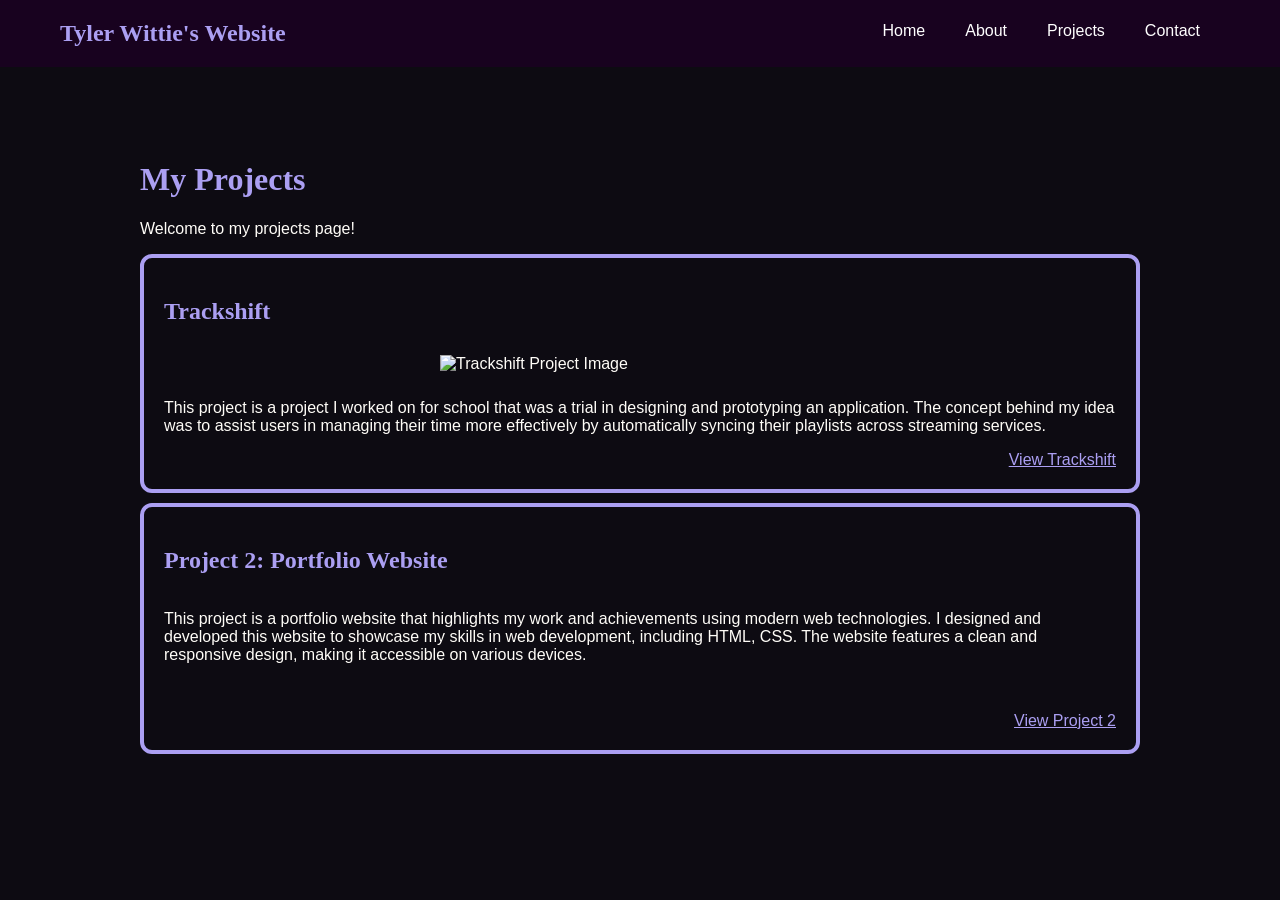
==== projects.html @ 16170b60 "Add Repo Files Introduction to the uploaded files that I have worked on." ====
<!DOCTYPE html>
<html lang="en">
<head>
    <meta charset="UTF-8">
    <meta name="viewport" content="width=device-width, initial-scale=1.0">
    <link rel="stylesheet" href="style.css">
    <title>Tyler Wittie's Website Projects Page</title>
</head>
<main class="main-format">
  <nav class="nav-custom-03">
    <h1>Tyler Wittie's Website</h1>
    <ul>
      <li class="list-01"><a href="index.html">Home</a></li>
      <li class="list-02"><a href="about.html">About</a></li>
      <li class="list-03"><a href="projects.html">Projects</a></li>
      <li class="list-04"><a href="contact.html">Contact</a></li>
    </ul>
  </nav>
<body>
    <h1>My Projects</h1>
    <p>Welcome to my projects page!</p>
    <div class="card">
        <h2>Trackshift</h2>
        <img class="project-image-01" src="imgs/Trackshift.png" alt="Trackshift Project Image">
        <p>This project is a project I worked on for school that was a trial in designing and
         prototyping an application. The concept behind my idea was to assist users in managing 
         their time more effectively by automatically syncing their playlists across streaming
         services. </p>
        <a class="a-project-links" href="https://www.figma.com/design/lmr1ZXVJjlK7OOcurjipsV/TrackShift-Prototype?node-id=0-1&t=x7g6tvxkcC0ORl1l-1">View Trackshift</a>
    </div>
    <div class="card">
        <h2>Project 2: Portfolio Website</h2>
        <p>This project is a portfolio website that highlights my work and achievements using modern web technologies.
            I designed and developed this website to showcase my skills in web development, including HTML, CSS. 
            The website features a clean and responsive design, making it accessible on various devices.</p>
        </p>
        <a class="a-project-links" href="index.html">View Project 2</a>
    </div>
</body>
---- style.css ----
@media (max-width: 600px) {
  .contact-section {
  margin: 100px 20px 0;
  padding: 25px;
  }
  .contact-links {
  flex-direction: column;
  }
}

:root {
  --primary: #2c2250;
  --secondary: #ab9ff2;
  --accent: #893ea0;
  --background: #0d0b12;
  --surface: #241d2b;
  --text: #fffdf8;
}

@font-face {
  font-family: "MyGothFont";
  src: url("./fonts/UnifrakturCook-Bold.ttf") format("truetype");
}

body {
  background-color: var(--background);
  color: var(--text);
  font-family: Arial, sans-serif;
  margin-top: 120px;
  margin-left: 120px;
  margin-right: 120px;
  padding: 20px;
}

title {
  font-family: "MyGothFont", serif;
  padding-left: 40px;
}

.card {
  border: 4px solid var(--secondary);
  border-radius: 12px;
  padding: 20px;
  margin-bottom: 10px;
  display: flex;
  flex-direction: column;
}

h1, h2, h3 {
  font-family: "MyGothFont", serif;
  color: var(--secondary);
}

.container {
  background-color: var(--surface);
  padding: 20px;
  border-radius: 12px;
}

button {
  background-color: var(--primary);
  color: var(--text);
  border: 2px solid var(--secondary);
  padding: 10px 20px;
  border-radius: 8px;
  transition: 0.3s ease;
}

button:hover {
  background-color: var(--accent);
  transform: scale(1.05);
}

a {
  color: var(--secondary);
}

.a-backlink {
  display: flex;
  justify-content: end;
  padding-top: 10px;
}

a:hover {
  color: var(--accent);
}

.nav-custom-03 {
  position: fixed;
  top: 0;
  left: 0;
  right: 0;
  background-color: #18021f;
  padding-left: 20px;
  padding-right: 20px;
  display: flex;
  flex-direction: row;
  justify-content: space-between;
}

.nav-custom-03 h1{
  padding-left: 40px;
}

.nav-custom-03 ul {
  list-style: none;
  margin: 0;
  padding: 0;
  display: flex;
  justify-content: space-between;
  align-content: center;
  margin-left: 40px;
  margin-right: 40px;
}

.nav-custom-03 li {
  padding: 0 20px;
  border-bottom: 4px solid transparent;
  transition: border-color 0.3s ease;
  align-content: center;
}

.nav-custom-03 li:hover {
  background-color: #5a0275;
  border-color: #d984f3;
}

.nav-custom-03 a {
  display: block;
  padding: 16px 0;
  color: #ffffff;
  text-decoration: none;
  transition: color 0.3s ease;
}

.nav-custom-03 a:hover {
  color: #d984f3;
}

.nav-custom-03+main {
  margin-top: 80px;
}

.nav-custom-03+body {
  padding-top: 0px;
}

.about-section {
  padding: 30px;
}

.projects-button {
  display: inline-block;
  margin-top: 20px;
  padding: 10px 20px;
  background-color: #5a0275;
  color: white;
  text-decoration: none;
  border: 2px solid #d984f3;
  border-radius: 5px;
  transition: background-color 0.3s ease;
}

.projects-button:hover {
  background-color: #d984f3;
  color: #18021f;
}

.contact-section {
  max-width: 700px;
  margin: 120px auto 0;
  padding: 40px;
  background-color: #18021f;
  color: white;
  border: 2px solid #5a0275;
  border-radius: 10px;
  text-align: center;
}

.contact-section h2 {
  color: #d984f3;
  font-size: 32px;
}

.contact-section p {
  line-height: 1.6;
}

.contact-links {
  display: flex;
  justify-content: center;
  gap: 20px;
  margin-top: 30px;
}

.contact-button {
  display: inline-block;
  padding: 12px 24px;
  background-color: #5a0275;
  color: white;
  border: 2px solid #d984f3;
  border-radius: 5px;
  text-decoration: none;
  transition: background-color 0.3s ease,
  color 0.3s ease,
  transform 0.3s ease;
}

.contact-button:hover {
  background-color: var(--accent);
  color: var(--background);
  transform: translateY(-3px);
}

@media (max-width: 600px) {
  .contact-section {
  margin: 100px 20px 0;
  padding: 25px;
  }

  .contact-links {
    flex-direction: column;
  }
}

.a-backlink-contact{
  display: flex;
  justify-content: center;
  padding-top: 20px;
}

.a-project-links {
  display: flex;
  justify-content: flex-end;
}

.project-image-01 {
  width: 100%;
  max-width: 400px;
  height: auto;
  margin: 10px auto;
  display: block;
}
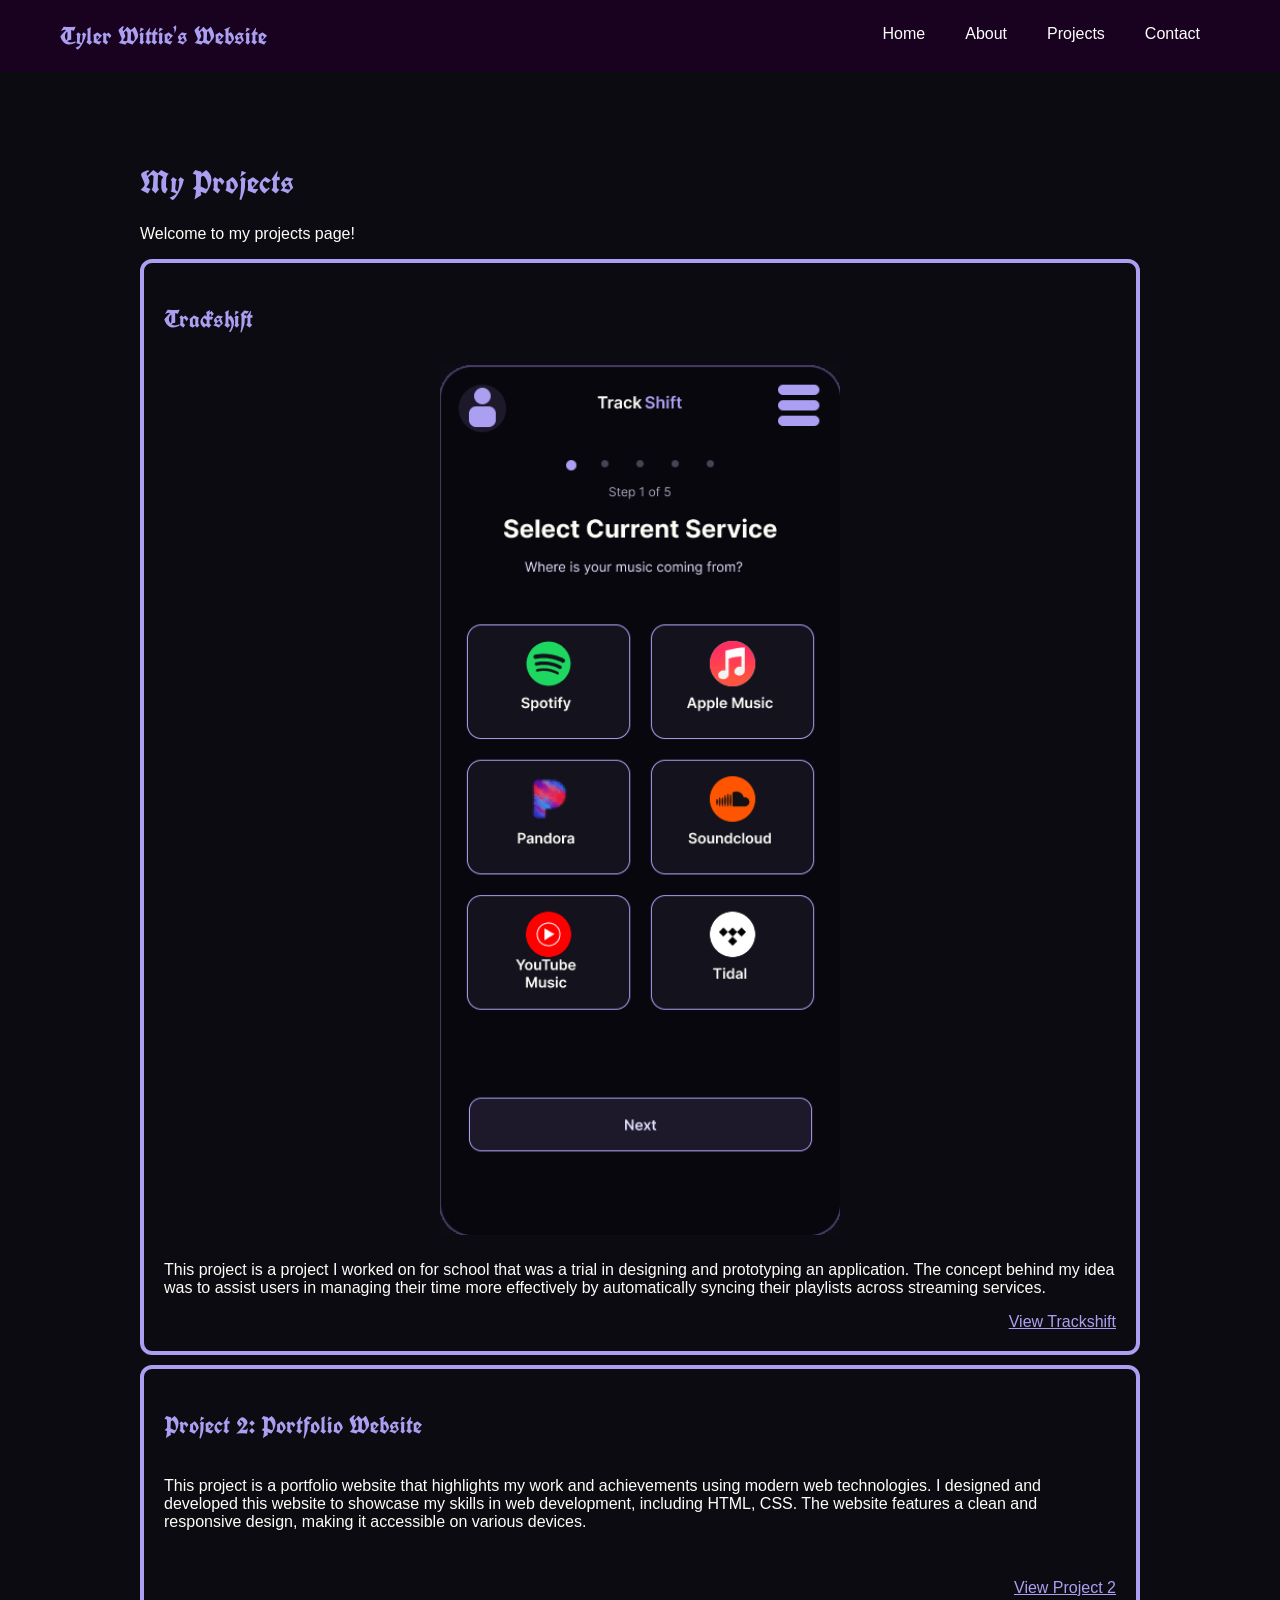
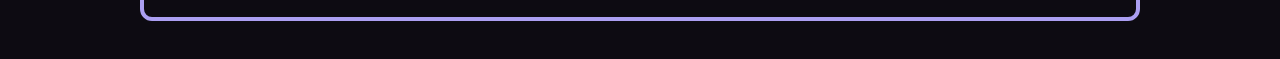
==== commit b12f3be2: "Update to img src= for Project Page imgs/Trackshift.png had a capital and was changed to imgs/tracks" ====
--- a/projects.html
+++ b/projects.html
@@ -21,7 +21,7 @@
     <p>Welcome to my projects page!</p>
     <div class="card">
         <h2>Trackshift</h2>
-        <img class="project-image-01" src="imgs/Trackshift.png" alt="Trackshift Project Image">
+        <img class="project-image-01" src="imgs/trackshift.png" alt="Trackshift Project Image">
         <p>This project is a project I worked on for school that was a trial in designing and
          prototyping an application. The concept behind my idea was to assist users in managing 
          their time more effectively by automatically syncing their playlists across streaming
